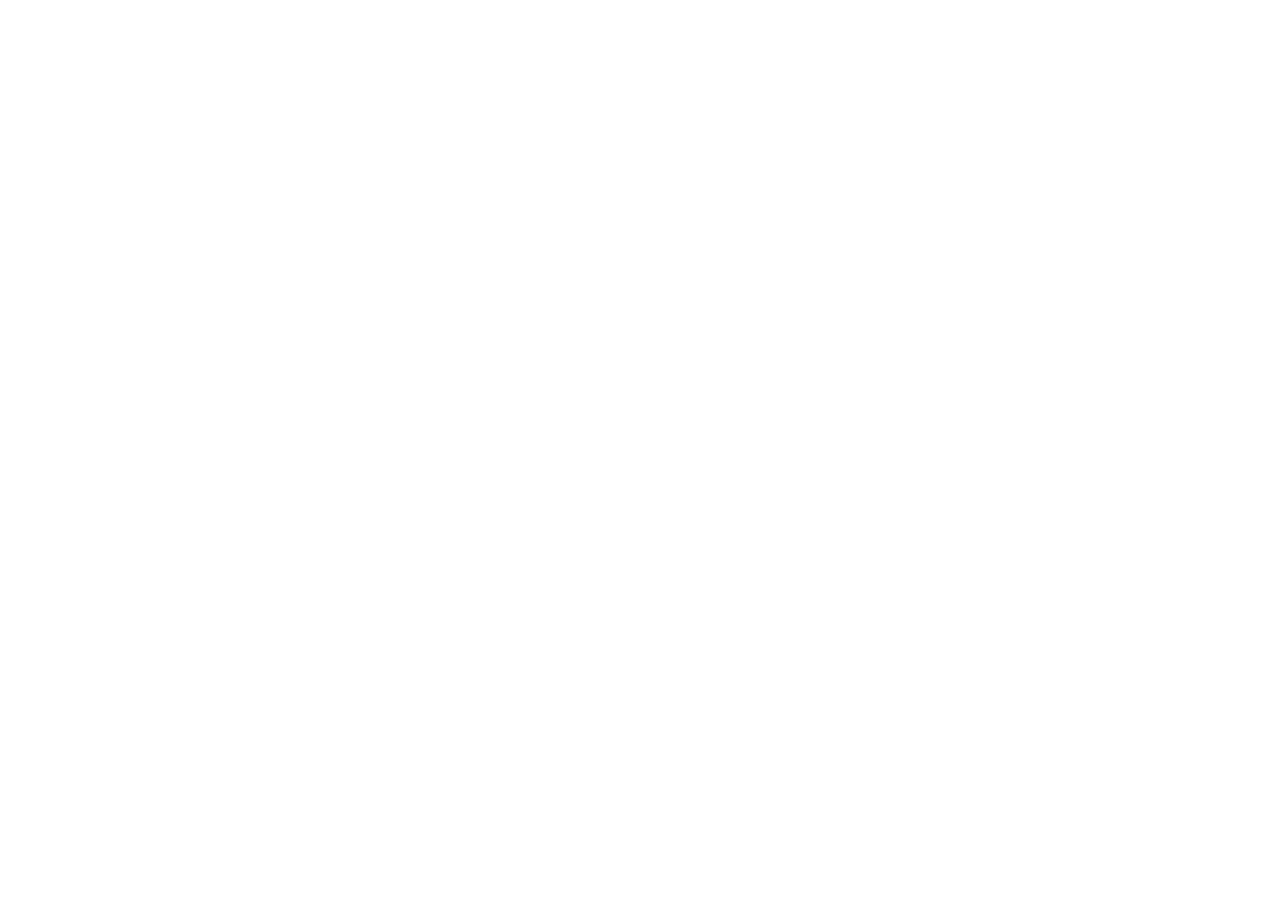
==== config-wizard/index.html @ 9fcaee68 "Rebuild pages at 213c09c72a439b777eef6bf595d40f4dea701dff" ====
<!DOCTYPE html>
<html lang="en">

<head>
  <meta charset="UTF-8">
  <meta name="viewport" content="width=device-width, initial-scale=1.0">
  <title>RepoSense Config Wizard</title>
  <script type="module" crossorigin src="/publish-RepoSense/assets/config-wizard-s1D3yLjt.js"></script>
  <link rel="modulepreload" crossorigin href="/publish-RepoSense/assets/index-Cxrd3fFw.js">
  <link rel="modulepreload" crossorigin href="/publish-RepoSense/assets/vue-vendor-BOPJmFCR.js">
  <link rel="stylesheet" crossorigin href="/publish-RepoSense/assets/index-Cz7VMio9.css">
  <link rel="stylesheet" crossorigin href="/publish-RepoSense/assets/config-wizard-EIEU15W0.css">
</head>

<body>
  <div id="app"></div>
</body>

</html>
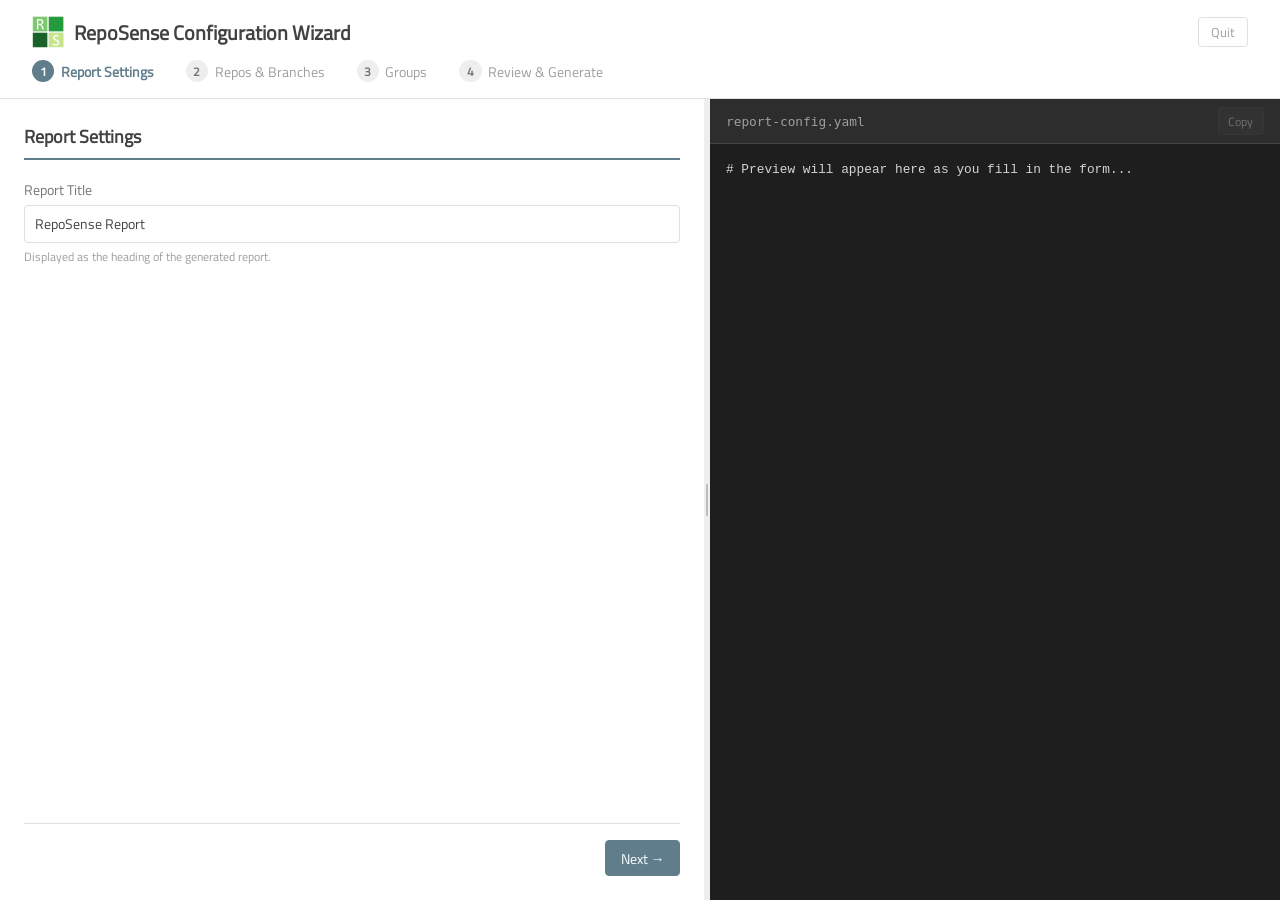
==== commit 43c3cc4e: "Rebuild pages at 213c09c72a439b777eef6bf595d40f4dea701dff" ====
--- a/config-wizard/index.html
+++ b/config-wizard/index.html
@@ -5,11 +5,11 @@
   <meta charset="UTF-8">
   <meta name="viewport" content="width=device-width, initial-scale=1.0">
   <title>RepoSense Config Wizard</title>
-  <script type="module" crossorigin src="/publish-RepoSense/assets/config-wizard-s1D3yLjt.js"></script>
-  <link rel="modulepreload" crossorigin href="/publish-RepoSense/assets/index-Cxrd3fFw.js">
-  <link rel="modulepreload" crossorigin href="/publish-RepoSense/assets/vue-vendor-BOPJmFCR.js">
-  <link rel="stylesheet" crossorigin href="/publish-RepoSense/assets/index-Cz7VMio9.css">
-  <link rel="stylesheet" crossorigin href="/publish-RepoSense/assets/config-wizard-EIEU15W0.css">
+  <script type="module" crossorigin src="../assets/config-wizard-AIT84spI.js"></script>
+  <link rel="modulepreload" crossorigin href="../assets/index-CtfMrEA4.js">
+  <link rel="modulepreload" crossorigin href="../assets/vue-vendor-BOPJmFCR.js">
+  <link rel="stylesheet" crossorigin href="../assets/index-DtIEGKye.css">
+  <link rel="stylesheet" crossorigin href="../assets/config-wizard-EIEU15W0.css">
 </head>
 
 <body>
--- a/assets/index-DtIEGKye.css
+++ b/assets/index-DtIEGKye.css
@@ -0,0 +1 @@
+@font-face{font-family:Titillium Web;font-style:normal;font-display:swap;font-weight:400;src:url(./titillium-web-latin-ext-400-normal-Bot9mzhf.woff2) format("woff2"),url(./titillium-web-latin-ext-400-normal-dam1wzvV.woff) format("woff");unicode-range:U+0100-02BA,U+02BD-02C5,U+02C7-02CC,U+02CE-02D7,U+02DD-02FF,U+0304,U+0308,U+0329,U+1D00-1DBF,U+1E00-1E9F,U+1EF2-1EFF,U+2020,U+20A0-20AB,U+20AD-20C0,U+2113,U+2C60-2C7F,U+A720-A7FF}@font-face{font-family:Titillium Web;font-style:normal;font-display:swap;font-weight:400;src:url(./titillium-web-latin-400-normal-BmGsO8Gb.woff2) format("woff2"),url(./titillium-web-latin-400-normal--_2x2_rV.woff) format("woff");unicode-range:U+0000-00FF,U+0131,U+0152-0153,U+02BB-02BC,U+02C6,U+02DA,U+02DC,U+0304,U+0308,U+0329,U+2000-206F,U+20AC,U+2122,U+2191,U+2193,U+2212,U+2215,U+FEFF,U+FFFD}
--- a/assets/config-wizard-EIEU15W0.css
+++ b/assets/config-wizard-EIEU15W0.css
@@ -0,0 +1 @@
+*{box-sizing:border-box;margin:0;padding:0}body{color:#424242;font-family:Titillium Web,sans-serif;height:100vh;overflow:hidden}#wizard-app{display:flex;flex-direction:column;height:100vh}.form-group{margin-bottom:1rem}.form-label{color:#757575;display:block;font-size:.85rem;font-weight:500;margin-bottom:.3rem}.required{color:#f44336}.form-input{background:#fff;border:1px solid #E0E0E0;border-radius:4px;color:#424242;font-family:Titillium Web,sans-serif;font-size:.875rem;padding:.45rem .65rem;transition:border-color .15s;width:100%}.form-input:focus{border-color:#607d8b;outline:none}.form-input.is-invalid{border-color:#f44336}.form-input.is-valid{border-color:#607d8b}.field-hint{color:#9e9e9e;font-size:.75rem;margin-top:.25rem}.field-error{color:#f44336;font-size:.75rem;margin-top:.25rem}.field-valid{color:#2e7d32;font-size:.75rem;margin-top:.25rem}.card{background:#fff;border:1px solid #E0E0E0;border-radius:6px;margin-bottom:1rem}.card-header{align-items:center;background:#f5f5f5;border-bottom:1px solid #E0E0E0;border-radius:6px 6px 0 0;display:flex;justify-content:space-between;padding:.6rem 1rem}.card-title{color:#424242;font-size:.875rem;font-weight:600}.card-body{padding:1rem}.btn{border:1px solid transparent;border-radius:4px;cursor:pointer;font-family:Titillium Web,sans-serif;font-size:.875rem;font-weight:500;padding:.4rem .9rem;transition:background .15s,color .15s}.btn-primary{background:#607d8b;border-color:#607d8b;color:#fff}.btn-primary:hover{background:#455a64;border-color:#455a64}.btn-primary:disabled{cursor:not-allowed;opacity:.5}.btn-secondary{background:#fff;border-color:#607d8b;color:#607d8b}.btn-secondary:hover{background:#eceff1}.btn-danger{background:#fff;border-color:#f44336;color:#f44336;font-size:.75rem;padding:.2rem .5rem}.btn-danger:hover{background:#ffebee}.btn-link{background:none;border:none;color:#607d8b;cursor:pointer;font-size:.8rem;padding:.2rem 0;text-decoration:underline}.btn-link:hover{color:#455a64}.form-row{display:grid;gap:.75rem;grid-template-columns:1fr 1fr}.nested-card{background:#fafafa;border:1px solid #E0E0E0;border-radius:4px;margin-bottom:.75rem}.nested-card-header{align-items:center;background:#eee;border-bottom:1px solid #E0E0E0;border-radius:4px 4px 0 0;display:flex;justify-content:space-between;padding:.4rem .75rem}.nested-card-title{color:#757575;font-size:.8rem;font-weight:600}.nested-card-body{padding:.75rem}.empty-hint{color:#9e9e9e;font-size:.8rem;font-style:italic;margin-bottom:.5rem}.nav-buttons{align-items:center;border-top:1px solid #E0E0E0;display:flex;justify-content:space-between;margin-top:1.5rem;padding-top:1rem}.nav-right{display:flex;gap:.5rem}.wizard-header{background:#fff;border-bottom:1px solid #E0E0E0;flex-shrink:0;padding:1rem 2rem}.header-top{align-items:center;display:flex;justify-content:space-between;margin-bottom:.75rem}.header-brand{align-items:center;display:flex;gap:.6rem}.header-logo{height:2rem;width:auto}.wizard-header h1{color:#424242;font-size:1.25rem;font-weight:600}.quit-btn{background:#fff;border:1px solid #E0E0E0;border-radius:4px;color:#9e9e9e;cursor:pointer;font-family:Titillium Web,sans-serif;font-size:.8rem;padding:.25rem .75rem}.quit-btn:hover{background:#ffebee;border-color:#f44336;color:#f44336}.stepper{display:flex;gap:2rem}.step-label{align-items:center;color:#9e9e9e;display:flex;font-size:.875rem;gap:.4rem;white-space:nowrap}.step-label.active{color:#607d8b;font-weight:600}.step-label.done{color:#607d8b;cursor:pointer;text-decoration:underline}.step-number{align-items:center;background:#eee;border-radius:50%;color:#757575;display:inline-flex;font-size:.75rem;font-weight:700;height:1.4rem;justify-content:center;width:1.4rem}.step-label.active .step-number,.step-label.done .step-number{background:#607d8b;color:#fff}.pane-container{display:flex;flex:1;overflow:hidden}.left-pane{min-width:0;overflow-y:auto;padding:1.5rem}.divider{align-items:center;background:#eee;cursor:col-resize;display:flex;flex-shrink:0;justify-content:center;transition:background .15s;width:6px}.divider:hover,.divider.dragging{background:#607d8b}.divider-handle{background:#bdbdbd;border-radius:1px;height:2rem;width:2px}.divider:hover .divider-handle,.divider.dragging .divider-handle{background:#fff}.right-pane{background:#1e1e1e;display:flex;flex:1;flex-direction:column;min-width:0}.preview-header{align-items:center;background:#2d2d2d;border-bottom:1px solid #444444;display:flex;justify-content:space-between;padding:.5rem 1rem}.preview-filename{color:#9e9e9e;font-family:monospace;font-size:.8rem}.preview-loading{color:#757575;font-size:.75rem;font-style:italic}.copy-btn{background:#3a3a3a;border:1px solid #444444;border-radius:3px;color:#d4d4d4;cursor:pointer;font-family:Titillium Web,sans-serif;font-size:.75rem;padding:.2rem .6rem}.copy-btn:hover:not(:disabled){background:#607d8b;border-color:#607d8b;color:#fff}.copy-btn:disabled{cursor:not-allowed;opacity:.4}.yaml-content{color:#d4d4d4;flex:1;font-family:Fira Code,Courier New,monospace;font-size:.8rem;line-height:1.6;overflow-y:auto;padding:1rem;white-space:pre}.wizard-step[data-v-cf2a16ec]{display:flex;flex-direction:column;min-height:100%}.step-heading[data-v-cf2a16ec]{border-bottom:2px solid #607D8B;color:#424242;font-size:1.1rem;font-weight:600;margin-bottom:1.25rem;padding-bottom:.5rem}.step-content[data-v-cf2a16ec]{flex:1}.tag-chip-input[data-v-1d0755d9]{align-items:center;background:#fff;border:1px solid #E0E0E0;border-radius:4px;cursor:text;display:flex;flex-wrap:wrap;gap:.3rem;min-height:2.2rem;padding:.3rem .5rem;transition:border-color .15s}.tag-chip-input.focused[data-v-1d0755d9]{border-color:#607d8b;outline:none}.chip[data-v-1d0755d9]{align-items:center;background:#eceff1;border:1px solid #B0BEC5;border-radius:3px;color:#424242;display:inline-flex;font-size:.8rem;gap:.25rem;padding:.15rem .4rem;white-space:nowrap}.chip-remove[data-v-1d0755d9]{background:none;border:none;color:#9e9e9e;cursor:pointer;font-size:.9rem;line-height:1;padding:0}.chip-remove[data-v-1d0755d9]:hover{color:#f44336}.chip-input[data-v-1d0755d9]{background:transparent;border:none;flex:1;font-family:Titillium Web,sans-serif;font-size:.875rem;min-width:6rem;outline:none;padding:0}.author-card[data-v-93578943]{background:#eceff1;border:1px solid #B0BEC5;border-radius:4px;margin-bottom:.5rem}.author-card-header[data-v-93578943]{align-items:center;background:#cfd8dc;border-bottom:1px solid #B0BEC5;border-radius:4px 4px 0 0;display:flex;justify-content:space-between;padding:.4rem .75rem}.author-card-body[data-v-93578943]{padding:.75rem}.section-label[data-v-a274a123]{color:#9e9e9e;font-size:.8rem;font-weight:600;letter-spacing:.05em;margin:1rem 0 .5rem;text-transform:uppercase}.authors-label[data-v-a274a123]{align-items:center;display:flex;justify-content:space-between}.form-input--time[data-v-a274a123]{width:auto}.time-toggle[data-v-a274a123]{margin-top:.35rem}.time-row[data-v-a274a123]{align-items:center;display:flex;gap:.5rem}.section-label[data-v-debb4fcf]{color:#9e9e9e;font-size:.8rem;font-weight:600;letter-spacing:.05em;margin:1rem 0 .5rem;text-transform:uppercase}.add-branch-btn[data-v-debb4fcf]{margin-top:.75rem;width:100%}.add-repo-btn[data-v-debb4fcf]{margin-top:.5rem;width:100%}.step-description[data-v-bf1b966b]{color:#757575;font-size:.85rem;margin-bottom:1.25rem}.add-group-btn[data-v-bf1b966b]{margin-top:.25rem;width:100%}.summary-card[data-v-1007d9c2]{background:#fafafa;border:1px solid #E0E0E0;border-radius:6px;margin-bottom:1.25rem;padding:1rem}.summary-row[data-v-1007d9c2]{border-bottom:1px solid #F5F5F5;display:flex;font-size:.875rem;justify-content:space-between;padding:.3rem 0}.summary-row[data-v-1007d9c2]:last-child{border-bottom:none}.summary-label[data-v-1007d9c2]{color:#757575}.summary-value[data-v-1007d9c2]{color:#424242;font-weight:600}.preview-box[data-v-1007d9c2]{border:1px solid #E0E0E0;border-radius:6px;margin-bottom:1.25rem;overflow:hidden}.preview-box-header[data-v-1007d9c2]{align-items:center;background:#f5f5f5;border-bottom:1px solid #E0E0E0;color:#757575;display:flex;font-size:.8rem;font-weight:600;justify-content:space-between;padding:.4rem .75rem}.preview-hint[data-v-1007d9c2]{color:#9e9e9e;font-style:italic;font-weight:400}.preview-snippet[data-v-1007d9c2]{background:#1e1e1e;color:#d4d4d4;font-family:Fira Code,Courier New,monospace;font-size:.75rem;line-height:1.5;max-height:12rem;overflow:hidden;padding:.75rem}.validation-status[data-v-1007d9c2]{font-size:.875rem;margin-bottom:1rem}.status-validating[data-v-1007d9c2]{color:#9e9e9e}.status-valid[data-v-1007d9c2]{color:#2e7d32;font-weight:500}.status-invalid[data-v-1007d9c2]{background:#fff8e1;border:1px solid #FFE082;border-radius:6px;color:#ff6f00;padding:.75rem}.status-invalid p[data-v-1007d9c2]{margin-bottom:.4rem}.status-box[data-v-1007d9c2]{border-radius:6px;font-size:.875rem;padding:1rem}.status-box.success[data-v-1007d9c2]{background:#e8f5e9;border:1px solid #A5D6A7;color:#2e7d32}.status-box.error[data-v-1007d9c2]{background:#ffebee;border:1px solid #EF9A9A;color:#c62828}.status-path[data-v-1007d9c2]{font-size:.8rem;margin-top:.5rem}.status-path code[data-v-1007d9c2]{background:#0000000f;border-radius:3px;padding:.1rem .3rem}.next-steps[data-v-1007d9c2]{border-top:1px solid #81C784;margin-top:.75rem;padding-top:.75rem}.next-steps-label[data-v-1007d9c2]{font-weight:600;margin-bottom:.4rem}.run-command[data-v-1007d9c2]{background:#0000000f;border-radius:4px;display:block;font-family:Fira Code,Courier New,monospace;font-size:.8rem;padding:.4rem .6rem;word-break:break-all}.success-actions[data-v-1007d9c2]{align-items:center;display:flex;justify-content:space-between;margin-top:.4rem}.copy-cmd-btn[data-v-1007d9c2]{font-size:.8rem}.close-btn[data-v-1007d9c2]{font-size:.8rem;padding:.3rem .75rem}
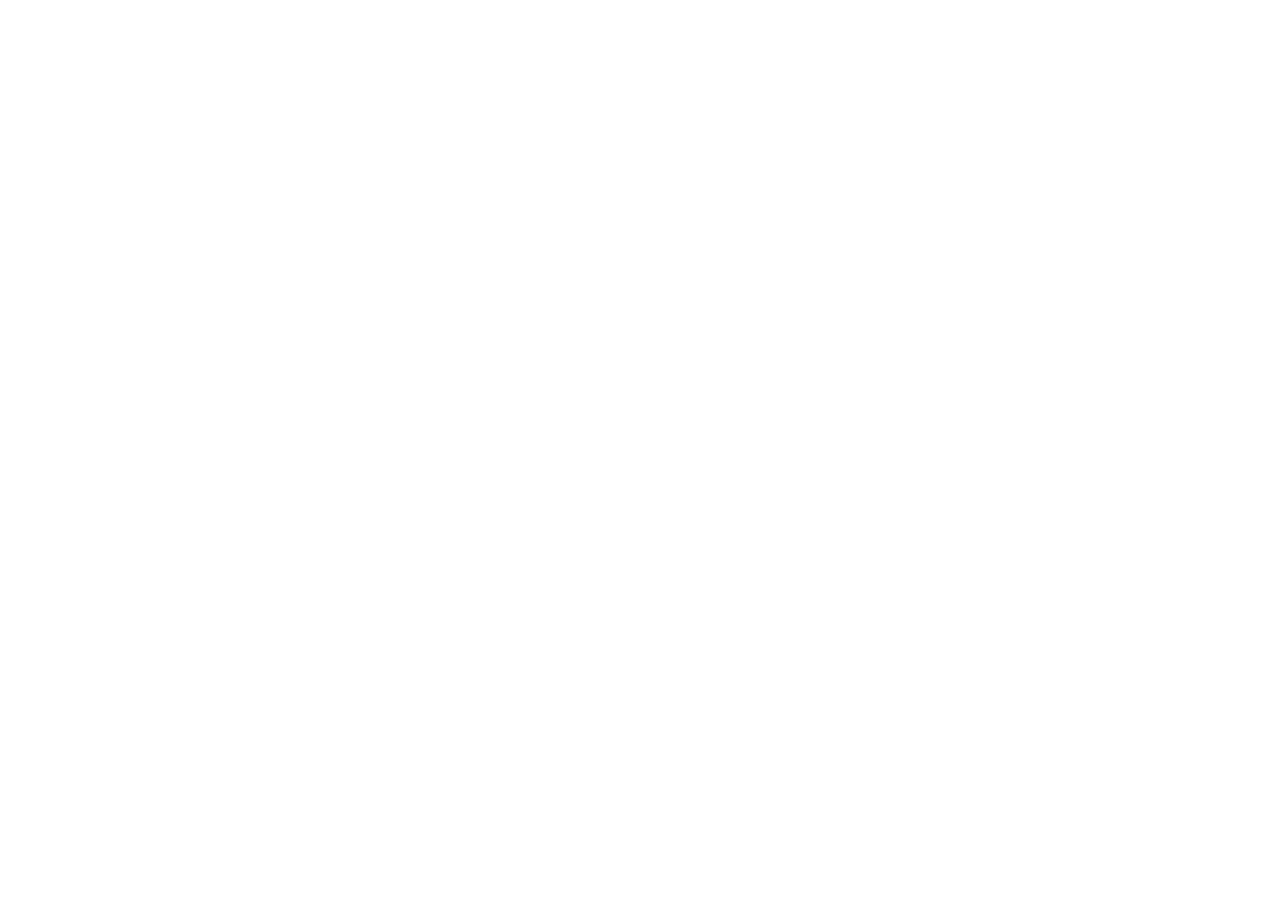
==== commit cab1eda4: "Rebuild pages at 213c09c72a439b777eef6bf595d40f4dea701dff" ====
--- a/config-wizard/index.html
+++ b/config-wizard/index.html
@@ -5,11 +5,11 @@
   <meta charset="UTF-8">
   <meta name="viewport" content="width=device-width, initial-scale=1.0">
   <title>RepoSense Config Wizard</title>
-  <script type="module" crossorigin src="../assets/config-wizard-AIT84spI.js"></script>
-  <link rel="modulepreload" crossorigin href="../assets/index-CtfMrEA4.js">
-  <link rel="modulepreload" crossorigin href="../assets/vue-vendor-BOPJmFCR.js">
-  <link rel="stylesheet" crossorigin href="../assets/index-DtIEGKye.css">
-  <link rel="stylesheet" crossorigin href="../assets/config-wizard-EIEU15W0.css">
+  <script type="module" crossorigin src="/publish-RepoSense/assets/config-wizard-s1D3yLjt.js"></script>
+  <link rel="modulepreload" crossorigin href="/publish-RepoSense/assets/index-Cxrd3fFw.js">
+  <link rel="modulepreload" crossorigin href="/publish-RepoSense/assets/vue-vendor-BOPJmFCR.js">
+  <link rel="stylesheet" crossorigin href="/publish-RepoSense/assets/index-Cz7VMio9.css">
+  <link rel="stylesheet" crossorigin href="/publish-RepoSense/assets/config-wizard-EIEU15W0.css">
 </head>
 
 <body>
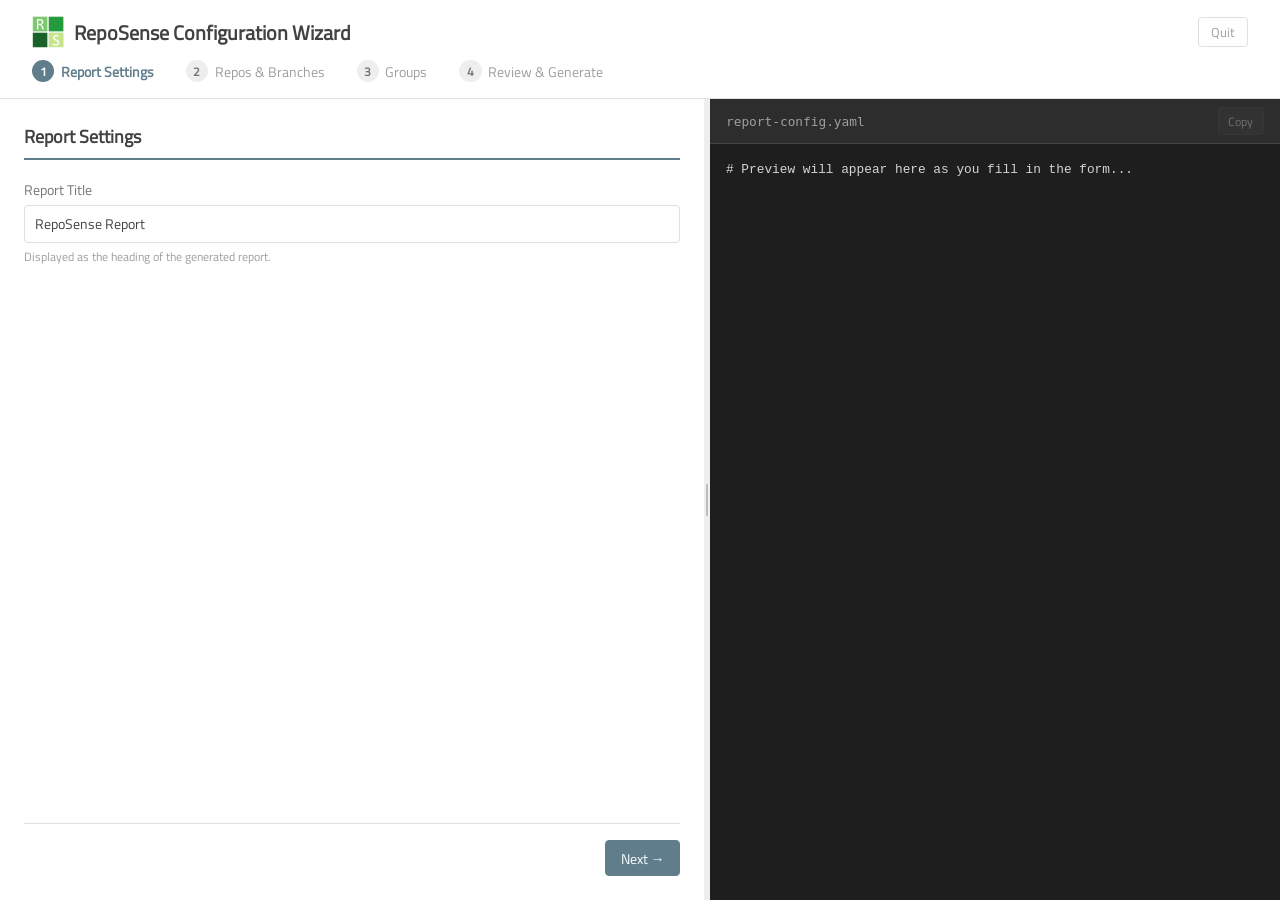
==== commit 2c2f2e9a: "Rebuild pages at 213c09c72a439b777eef6bf595d40f4dea701dff" ====
--- a/config-wizard/index.html
+++ b/config-wizard/index.html
@@ -5,11 +5,11 @@
   <meta charset="UTF-8">
   <meta name="viewport" content="width=device-width, initial-scale=1.0">
   <title>RepoSense Config Wizard</title>
-  <script type="module" crossorigin src="/publish-RepoSense/assets/config-wizard-s1D3yLjt.js"></script>
-  <link rel="modulepreload" crossorigin href="/publish-RepoSense/assets/index-Cxrd3fFw.js">
-  <link rel="modulepreload" crossorigin href="/publish-RepoSense/assets/vue-vendor-BOPJmFCR.js">
-  <link rel="stylesheet" crossorigin href="/publish-RepoSense/assets/index-Cz7VMio9.css">
-  <link rel="stylesheet" crossorigin href="/publish-RepoSense/assets/config-wizard-EIEU15W0.css">
+  <script type="module" crossorigin src="../assets/config-wizard-AIT84spI.js"></script>
+  <link rel="modulepreload" crossorigin href="../assets/index-CtfMrEA4.js">
+  <link rel="modulepreload" crossorigin href="../assets/vue-vendor-BOPJmFCR.js">
+  <link rel="stylesheet" crossorigin href="../assets/index-DtIEGKye.css">
+  <link rel="stylesheet" crossorigin href="../assets/config-wizard-EIEU15W0.css">
 </head>
 
 <body>
--- a/assets/index-DtIEGKye.css
+++ b/assets/index-DtIEGKye.css
@@ -0,0 +1 @@
+@font-face{font-family:Titillium Web;font-style:normal;font-display:swap;font-weight:400;src:url(./titillium-web-latin-ext-400-normal-Bot9mzhf.woff2) format("woff2"),url(./titillium-web-latin-ext-400-normal-dam1wzvV.woff) format("woff");unicode-range:U+0100-02BA,U+02BD-02C5,U+02C7-02CC,U+02CE-02D7,U+02DD-02FF,U+0304,U+0308,U+0329,U+1D00-1DBF,U+1E00-1E9F,U+1EF2-1EFF,U+2020,U+20A0-20AB,U+20AD-20C0,U+2113,U+2C60-2C7F,U+A720-A7FF}@font-face{font-family:Titillium Web;font-style:normal;font-display:swap;font-weight:400;src:url(./titillium-web-latin-400-normal-BmGsO8Gb.woff2) format("woff2"),url(./titillium-web-latin-400-normal--_2x2_rV.woff) format("woff");unicode-range:U+0000-00FF,U+0131,U+0152-0153,U+02BB-02BC,U+02C6,U+02DA,U+02DC,U+0304,U+0308,U+0329,U+2000-206F,U+20AC,U+2122,U+2191,U+2193,U+2212,U+2215,U+FEFF,U+FFFD}
--- a/assets/config-wizard-EIEU15W0.css
+++ b/assets/config-wizard-EIEU15W0.css
@@ -0,0 +1 @@
+*{box-sizing:border-box;margin:0;padding:0}body{color:#424242;font-family:Titillium Web,sans-serif;height:100vh;overflow:hidden}#wizard-app{display:flex;flex-direction:column;height:100vh}.form-group{margin-bottom:1rem}.form-label{color:#757575;display:block;font-size:.85rem;font-weight:500;margin-bottom:.3rem}.required{color:#f44336}.form-input{background:#fff;border:1px solid #E0E0E0;border-radius:4px;color:#424242;font-family:Titillium Web,sans-serif;font-size:.875rem;padding:.45rem .65rem;transition:border-color .15s;width:100%}.form-input:focus{border-color:#607d8b;outline:none}.form-input.is-invalid{border-color:#f44336}.form-input.is-valid{border-color:#607d8b}.field-hint{color:#9e9e9e;font-size:.75rem;margin-top:.25rem}.field-error{color:#f44336;font-size:.75rem;margin-top:.25rem}.field-valid{color:#2e7d32;font-size:.75rem;margin-top:.25rem}.card{background:#fff;border:1px solid #E0E0E0;border-radius:6px;margin-bottom:1rem}.card-header{align-items:center;background:#f5f5f5;border-bottom:1px solid #E0E0E0;border-radius:6px 6px 0 0;display:flex;justify-content:space-between;padding:.6rem 1rem}.card-title{color:#424242;font-size:.875rem;font-weight:600}.card-body{padding:1rem}.btn{border:1px solid transparent;border-radius:4px;cursor:pointer;font-family:Titillium Web,sans-serif;font-size:.875rem;font-weight:500;padding:.4rem .9rem;transition:background .15s,color .15s}.btn-primary{background:#607d8b;border-color:#607d8b;color:#fff}.btn-primary:hover{background:#455a64;border-color:#455a64}.btn-primary:disabled{cursor:not-allowed;opacity:.5}.btn-secondary{background:#fff;border-color:#607d8b;color:#607d8b}.btn-secondary:hover{background:#eceff1}.btn-danger{background:#fff;border-color:#f44336;color:#f44336;font-size:.75rem;padding:.2rem .5rem}.btn-danger:hover{background:#ffebee}.btn-link{background:none;border:none;color:#607d8b;cursor:pointer;font-size:.8rem;padding:.2rem 0;text-decoration:underline}.btn-link:hover{color:#455a64}.form-row{display:grid;gap:.75rem;grid-template-columns:1fr 1fr}.nested-card{background:#fafafa;border:1px solid #E0E0E0;border-radius:4px;margin-bottom:.75rem}.nested-card-header{align-items:center;background:#eee;border-bottom:1px solid #E0E0E0;border-radius:4px 4px 0 0;display:flex;justify-content:space-between;padding:.4rem .75rem}.nested-card-title{color:#757575;font-size:.8rem;font-weight:600}.nested-card-body{padding:.75rem}.empty-hint{color:#9e9e9e;font-size:.8rem;font-style:italic;margin-bottom:.5rem}.nav-buttons{align-items:center;border-top:1px solid #E0E0E0;display:flex;justify-content:space-between;margin-top:1.5rem;padding-top:1rem}.nav-right{display:flex;gap:.5rem}.wizard-header{background:#fff;border-bottom:1px solid #E0E0E0;flex-shrink:0;padding:1rem 2rem}.header-top{align-items:center;display:flex;justify-content:space-between;margin-bottom:.75rem}.header-brand{align-items:center;display:flex;gap:.6rem}.header-logo{height:2rem;width:auto}.wizard-header h1{color:#424242;font-size:1.25rem;font-weight:600}.quit-btn{background:#fff;border:1px solid #E0E0E0;border-radius:4px;color:#9e9e9e;cursor:pointer;font-family:Titillium Web,sans-serif;font-size:.8rem;padding:.25rem .75rem}.quit-btn:hover{background:#ffebee;border-color:#f44336;color:#f44336}.stepper{display:flex;gap:2rem}.step-label{align-items:center;color:#9e9e9e;display:flex;font-size:.875rem;gap:.4rem;white-space:nowrap}.step-label.active{color:#607d8b;font-weight:600}.step-label.done{color:#607d8b;cursor:pointer;text-decoration:underline}.step-number{align-items:center;background:#eee;border-radius:50%;color:#757575;display:inline-flex;font-size:.75rem;font-weight:700;height:1.4rem;justify-content:center;width:1.4rem}.step-label.active .step-number,.step-label.done .step-number{background:#607d8b;color:#fff}.pane-container{display:flex;flex:1;overflow:hidden}.left-pane{min-width:0;overflow-y:auto;padding:1.5rem}.divider{align-items:center;background:#eee;cursor:col-resize;display:flex;flex-shrink:0;justify-content:center;transition:background .15s;width:6px}.divider:hover,.divider.dragging{background:#607d8b}.divider-handle{background:#bdbdbd;border-radius:1px;height:2rem;width:2px}.divider:hover .divider-handle,.divider.dragging .divider-handle{background:#fff}.right-pane{background:#1e1e1e;display:flex;flex:1;flex-direction:column;min-width:0}.preview-header{align-items:center;background:#2d2d2d;border-bottom:1px solid #444444;display:flex;justify-content:space-between;padding:.5rem 1rem}.preview-filename{color:#9e9e9e;font-family:monospace;font-size:.8rem}.preview-loading{color:#757575;font-size:.75rem;font-style:italic}.copy-btn{background:#3a3a3a;border:1px solid #444444;border-radius:3px;color:#d4d4d4;cursor:pointer;font-family:Titillium Web,sans-serif;font-size:.75rem;padding:.2rem .6rem}.copy-btn:hover:not(:disabled){background:#607d8b;border-color:#607d8b;color:#fff}.copy-btn:disabled{cursor:not-allowed;opacity:.4}.yaml-content{color:#d4d4d4;flex:1;font-family:Fira Code,Courier New,monospace;font-size:.8rem;line-height:1.6;overflow-y:auto;padding:1rem;white-space:pre}.wizard-step[data-v-cf2a16ec]{display:flex;flex-direction:column;min-height:100%}.step-heading[data-v-cf2a16ec]{border-bottom:2px solid #607D8B;color:#424242;font-size:1.1rem;font-weight:600;margin-bottom:1.25rem;padding-bottom:.5rem}.step-content[data-v-cf2a16ec]{flex:1}.tag-chip-input[data-v-1d0755d9]{align-items:center;background:#fff;border:1px solid #E0E0E0;border-radius:4px;cursor:text;display:flex;flex-wrap:wrap;gap:.3rem;min-height:2.2rem;padding:.3rem .5rem;transition:border-color .15s}.tag-chip-input.focused[data-v-1d0755d9]{border-color:#607d8b;outline:none}.chip[data-v-1d0755d9]{align-items:center;background:#eceff1;border:1px solid #B0BEC5;border-radius:3px;color:#424242;display:inline-flex;font-size:.8rem;gap:.25rem;padding:.15rem .4rem;white-space:nowrap}.chip-remove[data-v-1d0755d9]{background:none;border:none;color:#9e9e9e;cursor:pointer;font-size:.9rem;line-height:1;padding:0}.chip-remove[data-v-1d0755d9]:hover{color:#f44336}.chip-input[data-v-1d0755d9]{background:transparent;border:none;flex:1;font-family:Titillium Web,sans-serif;font-size:.875rem;min-width:6rem;outline:none;padding:0}.author-card[data-v-93578943]{background:#eceff1;border:1px solid #B0BEC5;border-radius:4px;margin-bottom:.5rem}.author-card-header[data-v-93578943]{align-items:center;background:#cfd8dc;border-bottom:1px solid #B0BEC5;border-radius:4px 4px 0 0;display:flex;justify-content:space-between;padding:.4rem .75rem}.author-card-body[data-v-93578943]{padding:.75rem}.section-label[data-v-a274a123]{color:#9e9e9e;font-size:.8rem;font-weight:600;letter-spacing:.05em;margin:1rem 0 .5rem;text-transform:uppercase}.authors-label[data-v-a274a123]{align-items:center;display:flex;justify-content:space-between}.form-input--time[data-v-a274a123]{width:auto}.time-toggle[data-v-a274a123]{margin-top:.35rem}.time-row[data-v-a274a123]{align-items:center;display:flex;gap:.5rem}.section-label[data-v-debb4fcf]{color:#9e9e9e;font-size:.8rem;font-weight:600;letter-spacing:.05em;margin:1rem 0 .5rem;text-transform:uppercase}.add-branch-btn[data-v-debb4fcf]{margin-top:.75rem;width:100%}.add-repo-btn[data-v-debb4fcf]{margin-top:.5rem;width:100%}.step-description[data-v-bf1b966b]{color:#757575;font-size:.85rem;margin-bottom:1.25rem}.add-group-btn[data-v-bf1b966b]{margin-top:.25rem;width:100%}.summary-card[data-v-1007d9c2]{background:#fafafa;border:1px solid #E0E0E0;border-radius:6px;margin-bottom:1.25rem;padding:1rem}.summary-row[data-v-1007d9c2]{border-bottom:1px solid #F5F5F5;display:flex;font-size:.875rem;justify-content:space-between;padding:.3rem 0}.summary-row[data-v-1007d9c2]:last-child{border-bottom:none}.summary-label[data-v-1007d9c2]{color:#757575}.summary-value[data-v-1007d9c2]{color:#424242;font-weight:600}.preview-box[data-v-1007d9c2]{border:1px solid #E0E0E0;border-radius:6px;margin-bottom:1.25rem;overflow:hidden}.preview-box-header[data-v-1007d9c2]{align-items:center;background:#f5f5f5;border-bottom:1px solid #E0E0E0;color:#757575;display:flex;font-size:.8rem;font-weight:600;justify-content:space-between;padding:.4rem .75rem}.preview-hint[data-v-1007d9c2]{color:#9e9e9e;font-style:italic;font-weight:400}.preview-snippet[data-v-1007d9c2]{background:#1e1e1e;color:#d4d4d4;font-family:Fira Code,Courier New,monospace;font-size:.75rem;line-height:1.5;max-height:12rem;overflow:hidden;padding:.75rem}.validation-status[data-v-1007d9c2]{font-size:.875rem;margin-bottom:1rem}.status-validating[data-v-1007d9c2]{color:#9e9e9e}.status-valid[data-v-1007d9c2]{color:#2e7d32;font-weight:500}.status-invalid[data-v-1007d9c2]{background:#fff8e1;border:1px solid #FFE082;border-radius:6px;color:#ff6f00;padding:.75rem}.status-invalid p[data-v-1007d9c2]{margin-bottom:.4rem}.status-box[data-v-1007d9c2]{border-radius:6px;font-size:.875rem;padding:1rem}.status-box.success[data-v-1007d9c2]{background:#e8f5e9;border:1px solid #A5D6A7;color:#2e7d32}.status-box.error[data-v-1007d9c2]{background:#ffebee;border:1px solid #EF9A9A;color:#c62828}.status-path[data-v-1007d9c2]{font-size:.8rem;margin-top:.5rem}.status-path code[data-v-1007d9c2]{background:#0000000f;border-radius:3px;padding:.1rem .3rem}.next-steps[data-v-1007d9c2]{border-top:1px solid #81C784;margin-top:.75rem;padding-top:.75rem}.next-steps-label[data-v-1007d9c2]{font-weight:600;margin-bottom:.4rem}.run-command[data-v-1007d9c2]{background:#0000000f;border-radius:4px;display:block;font-family:Fira Code,Courier New,monospace;font-size:.8rem;padding:.4rem .6rem;word-break:break-all}.success-actions[data-v-1007d9c2]{align-items:center;display:flex;justify-content:space-between;margin-top:.4rem}.copy-cmd-btn[data-v-1007d9c2]{font-size:.8rem}.close-btn[data-v-1007d9c2]{font-size:.8rem;padding:.3rem .75rem}
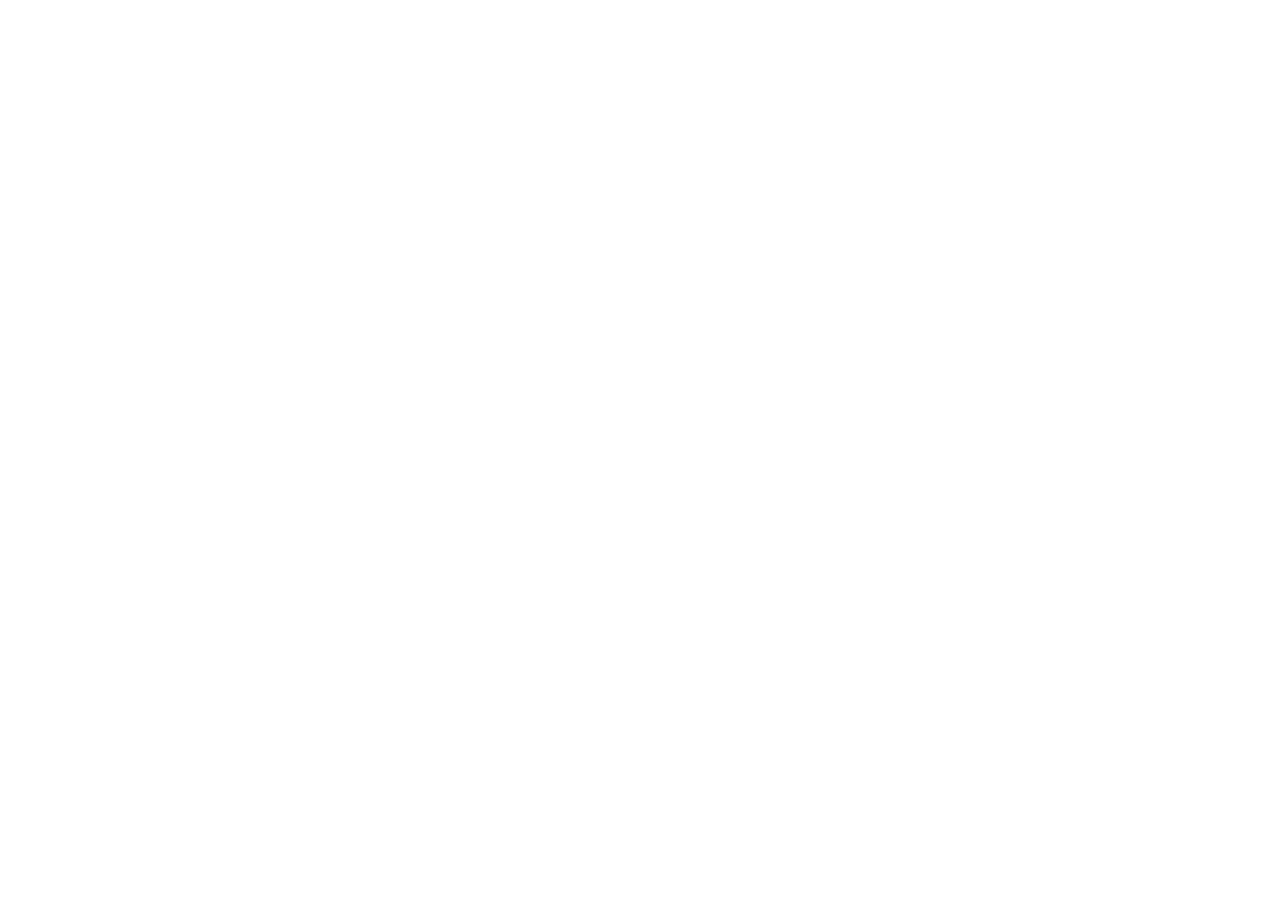
==== commit d9284a16: "Rebuild pages at 213c09c72a439b777eef6bf595d40f4dea701dff" ====
--- a/config-wizard/index.html
+++ b/config-wizard/index.html
@@ -5,11 +5,11 @@
   <meta charset="UTF-8">
   <meta name="viewport" content="width=device-width, initial-scale=1.0">
   <title>RepoSense Config Wizard</title>
-  <script type="module" crossorigin src="../assets/config-wizard-AIT84spI.js"></script>
-  <link rel="modulepreload" crossorigin href="../assets/index-CtfMrEA4.js">
-  <link rel="modulepreload" crossorigin href="../assets/vue-vendor-BOPJmFCR.js">
-  <link rel="stylesheet" crossorigin href="../assets/index-DtIEGKye.css">
-  <link rel="stylesheet" crossorigin href="../assets/config-wizard-EIEU15W0.css">
+  <script type="module" crossorigin src="/publish-RepoSense/assets/config-wizard-s1D3yLjt.js"></script>
+  <link rel="modulepreload" crossorigin href="/publish-RepoSense/assets/index-Cxrd3fFw.js">
+  <link rel="modulepreload" crossorigin href="/publish-RepoSense/assets/vue-vendor-BOPJmFCR.js">
+  <link rel="stylesheet" crossorigin href="/publish-RepoSense/assets/index-Cz7VMio9.css">
+  <link rel="stylesheet" crossorigin href="/publish-RepoSense/assets/config-wizard-EIEU15W0.css">
 </head>
 
 <body>
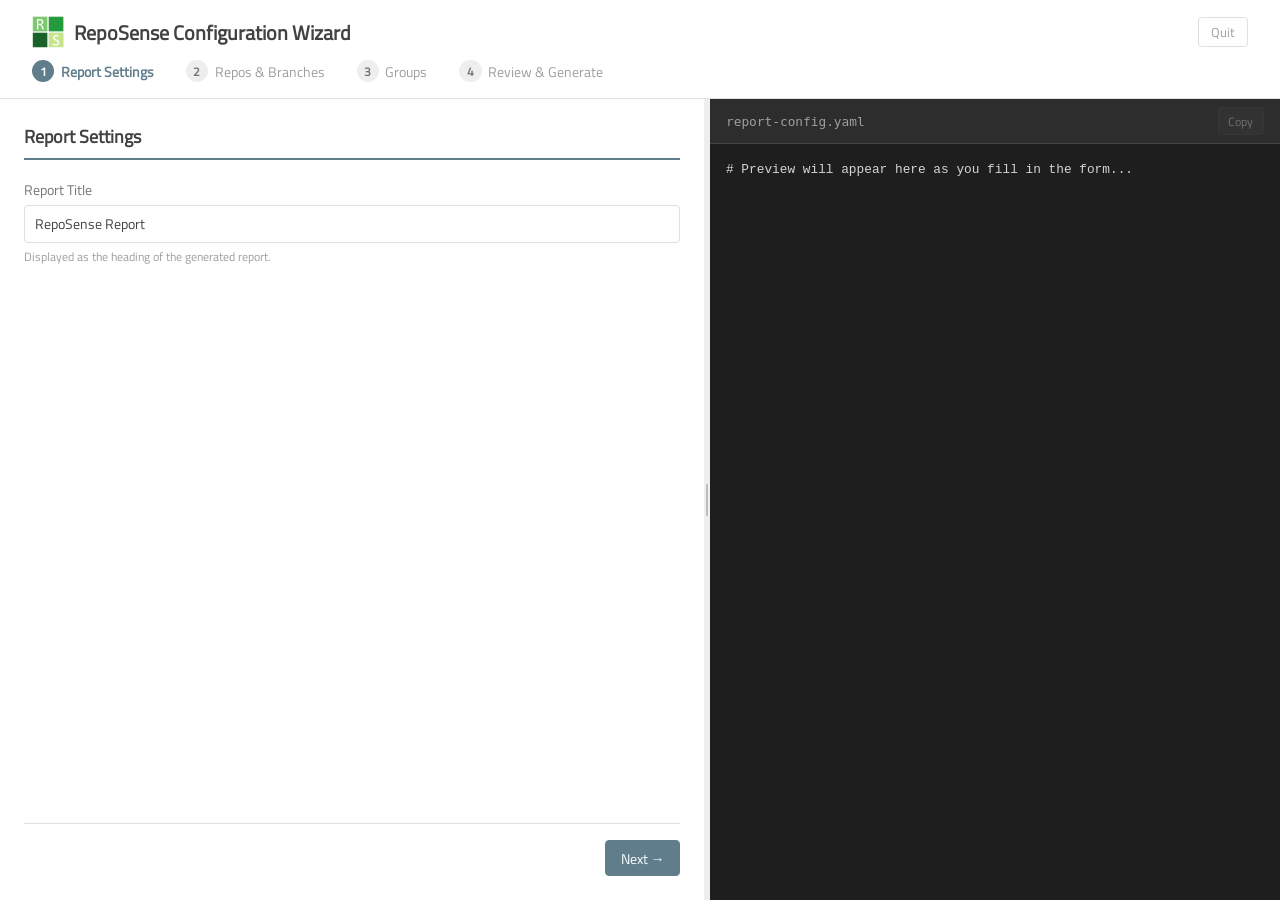
==== commit 61daed1d: "Rebuild pages at 213c09c72a439b777eef6bf595d40f4dea701dff" ====
--- a/config-wizard/index.html
+++ b/config-wizard/index.html
@@ -5,11 +5,11 @@
   <meta charset="UTF-8">
   <meta name="viewport" content="width=device-width, initial-scale=1.0">
   <title>RepoSense Config Wizard</title>
-  <script type="module" crossorigin src="/publish-RepoSense/assets/config-wizard-s1D3yLjt.js"></script>
-  <link rel="modulepreload" crossorigin href="/publish-RepoSense/assets/index-Cxrd3fFw.js">
-  <link rel="modulepreload" crossorigin href="/publish-RepoSense/assets/vue-vendor-BOPJmFCR.js">
-  <link rel="stylesheet" crossorigin href="/publish-RepoSense/assets/index-Cz7VMio9.css">
-  <link rel="stylesheet" crossorigin href="/publish-RepoSense/assets/config-wizard-EIEU15W0.css">
+  <script type="module" crossorigin src="../assets/config-wizard-AIT84spI.js"></script>
+  <link rel="modulepreload" crossorigin href="../assets/index-CtfMrEA4.js">
+  <link rel="modulepreload" crossorigin href="../assets/vue-vendor-BOPJmFCR.js">
+  <link rel="stylesheet" crossorigin href="../assets/index-DtIEGKye.css">
+  <link rel="stylesheet" crossorigin href="../assets/config-wizard-EIEU15W0.css">
 </head>
 
 <body>
--- a/assets/index-DtIEGKye.css
+++ b/assets/index-DtIEGKye.css
@@ -0,0 +1 @@
+@font-face{font-family:Titillium Web;font-style:normal;font-display:swap;font-weight:400;src:url(./titillium-web-latin-ext-400-normal-Bot9mzhf.woff2) format("woff2"),url(./titillium-web-latin-ext-400-normal-dam1wzvV.woff) format("woff");unicode-range:U+0100-02BA,U+02BD-02C5,U+02C7-02CC,U+02CE-02D7,U+02DD-02FF,U+0304,U+0308,U+0329,U+1D00-1DBF,U+1E00-1E9F,U+1EF2-1EFF,U+2020,U+20A0-20AB,U+20AD-20C0,U+2113,U+2C60-2C7F,U+A720-A7FF}@font-face{font-family:Titillium Web;font-style:normal;font-display:swap;font-weight:400;src:url(./titillium-web-latin-400-normal-BmGsO8Gb.woff2) format("woff2"),url(./titillium-web-latin-400-normal--_2x2_rV.woff) format("woff");unicode-range:U+0000-00FF,U+0131,U+0152-0153,U+02BB-02BC,U+02C6,U+02DA,U+02DC,U+0304,U+0308,U+0329,U+2000-206F,U+20AC,U+2122,U+2191,U+2193,U+2212,U+2215,U+FEFF,U+FFFD}
--- a/assets/config-wizard-EIEU15W0.css
+++ b/assets/config-wizard-EIEU15W0.css
@@ -0,0 +1 @@
+*{box-sizing:border-box;margin:0;padding:0}body{color:#424242;font-family:Titillium Web,sans-serif;height:100vh;overflow:hidden}#wizard-app{display:flex;flex-direction:column;height:100vh}.form-group{margin-bottom:1rem}.form-label{color:#757575;display:block;font-size:.85rem;font-weight:500;margin-bottom:.3rem}.required{color:#f44336}.form-input{background:#fff;border:1px solid #E0E0E0;border-radius:4px;color:#424242;font-family:Titillium Web,sans-serif;font-size:.875rem;padding:.45rem .65rem;transition:border-color .15s;width:100%}.form-input:focus{border-color:#607d8b;outline:none}.form-input.is-invalid{border-color:#f44336}.form-input.is-valid{border-color:#607d8b}.field-hint{color:#9e9e9e;font-size:.75rem;margin-top:.25rem}.field-error{color:#f44336;font-size:.75rem;margin-top:.25rem}.field-valid{color:#2e7d32;font-size:.75rem;margin-top:.25rem}.card{background:#fff;border:1px solid #E0E0E0;border-radius:6px;margin-bottom:1rem}.card-header{align-items:center;background:#f5f5f5;border-bottom:1px solid #E0E0E0;border-radius:6px 6px 0 0;display:flex;justify-content:space-between;padding:.6rem 1rem}.card-title{color:#424242;font-size:.875rem;font-weight:600}.card-body{padding:1rem}.btn{border:1px solid transparent;border-radius:4px;cursor:pointer;font-family:Titillium Web,sans-serif;font-size:.875rem;font-weight:500;padding:.4rem .9rem;transition:background .15s,color .15s}.btn-primary{background:#607d8b;border-color:#607d8b;color:#fff}.btn-primary:hover{background:#455a64;border-color:#455a64}.btn-primary:disabled{cursor:not-allowed;opacity:.5}.btn-secondary{background:#fff;border-color:#607d8b;color:#607d8b}.btn-secondary:hover{background:#eceff1}.btn-danger{background:#fff;border-color:#f44336;color:#f44336;font-size:.75rem;padding:.2rem .5rem}.btn-danger:hover{background:#ffebee}.btn-link{background:none;border:none;color:#607d8b;cursor:pointer;font-size:.8rem;padding:.2rem 0;text-decoration:underline}.btn-link:hover{color:#455a64}.form-row{display:grid;gap:.75rem;grid-template-columns:1fr 1fr}.nested-card{background:#fafafa;border:1px solid #E0E0E0;border-radius:4px;margin-bottom:.75rem}.nested-card-header{align-items:center;background:#eee;border-bottom:1px solid #E0E0E0;border-radius:4px 4px 0 0;display:flex;justify-content:space-between;padding:.4rem .75rem}.nested-card-title{color:#757575;font-size:.8rem;font-weight:600}.nested-card-body{padding:.75rem}.empty-hint{color:#9e9e9e;font-size:.8rem;font-style:italic;margin-bottom:.5rem}.nav-buttons{align-items:center;border-top:1px solid #E0E0E0;display:flex;justify-content:space-between;margin-top:1.5rem;padding-top:1rem}.nav-right{display:flex;gap:.5rem}.wizard-header{background:#fff;border-bottom:1px solid #E0E0E0;flex-shrink:0;padding:1rem 2rem}.header-top{align-items:center;display:flex;justify-content:space-between;margin-bottom:.75rem}.header-brand{align-items:center;display:flex;gap:.6rem}.header-logo{height:2rem;width:auto}.wizard-header h1{color:#424242;font-size:1.25rem;font-weight:600}.quit-btn{background:#fff;border:1px solid #E0E0E0;border-radius:4px;color:#9e9e9e;cursor:pointer;font-family:Titillium Web,sans-serif;font-size:.8rem;padding:.25rem .75rem}.quit-btn:hover{background:#ffebee;border-color:#f44336;color:#f44336}.stepper{display:flex;gap:2rem}.step-label{align-items:center;color:#9e9e9e;display:flex;font-size:.875rem;gap:.4rem;white-space:nowrap}.step-label.active{color:#607d8b;font-weight:600}.step-label.done{color:#607d8b;cursor:pointer;text-decoration:underline}.step-number{align-items:center;background:#eee;border-radius:50%;color:#757575;display:inline-flex;font-size:.75rem;font-weight:700;height:1.4rem;justify-content:center;width:1.4rem}.step-label.active .step-number,.step-label.done .step-number{background:#607d8b;color:#fff}.pane-container{display:flex;flex:1;overflow:hidden}.left-pane{min-width:0;overflow-y:auto;padding:1.5rem}.divider{align-items:center;background:#eee;cursor:col-resize;display:flex;flex-shrink:0;justify-content:center;transition:background .15s;width:6px}.divider:hover,.divider.dragging{background:#607d8b}.divider-handle{background:#bdbdbd;border-radius:1px;height:2rem;width:2px}.divider:hover .divider-handle,.divider.dragging .divider-handle{background:#fff}.right-pane{background:#1e1e1e;display:flex;flex:1;flex-direction:column;min-width:0}.preview-header{align-items:center;background:#2d2d2d;border-bottom:1px solid #444444;display:flex;justify-content:space-between;padding:.5rem 1rem}.preview-filename{color:#9e9e9e;font-family:monospace;font-size:.8rem}.preview-loading{color:#757575;font-size:.75rem;font-style:italic}.copy-btn{background:#3a3a3a;border:1px solid #444444;border-radius:3px;color:#d4d4d4;cursor:pointer;font-family:Titillium Web,sans-serif;font-size:.75rem;padding:.2rem .6rem}.copy-btn:hover:not(:disabled){background:#607d8b;border-color:#607d8b;color:#fff}.copy-btn:disabled{cursor:not-allowed;opacity:.4}.yaml-content{color:#d4d4d4;flex:1;font-family:Fira Code,Courier New,monospace;font-size:.8rem;line-height:1.6;overflow-y:auto;padding:1rem;white-space:pre}.wizard-step[data-v-cf2a16ec]{display:flex;flex-direction:column;min-height:100%}.step-heading[data-v-cf2a16ec]{border-bottom:2px solid #607D8B;color:#424242;font-size:1.1rem;font-weight:600;margin-bottom:1.25rem;padding-bottom:.5rem}.step-content[data-v-cf2a16ec]{flex:1}.tag-chip-input[data-v-1d0755d9]{align-items:center;background:#fff;border:1px solid #E0E0E0;border-radius:4px;cursor:text;display:flex;flex-wrap:wrap;gap:.3rem;min-height:2.2rem;padding:.3rem .5rem;transition:border-color .15s}.tag-chip-input.focused[data-v-1d0755d9]{border-color:#607d8b;outline:none}.chip[data-v-1d0755d9]{align-items:center;background:#eceff1;border:1px solid #B0BEC5;border-radius:3px;color:#424242;display:inline-flex;font-size:.8rem;gap:.25rem;padding:.15rem .4rem;white-space:nowrap}.chip-remove[data-v-1d0755d9]{background:none;border:none;color:#9e9e9e;cursor:pointer;font-size:.9rem;line-height:1;padding:0}.chip-remove[data-v-1d0755d9]:hover{color:#f44336}.chip-input[data-v-1d0755d9]{background:transparent;border:none;flex:1;font-family:Titillium Web,sans-serif;font-size:.875rem;min-width:6rem;outline:none;padding:0}.author-card[data-v-93578943]{background:#eceff1;border:1px solid #B0BEC5;border-radius:4px;margin-bottom:.5rem}.author-card-header[data-v-93578943]{align-items:center;background:#cfd8dc;border-bottom:1px solid #B0BEC5;border-radius:4px 4px 0 0;display:flex;justify-content:space-between;padding:.4rem .75rem}.author-card-body[data-v-93578943]{padding:.75rem}.section-label[data-v-a274a123]{color:#9e9e9e;font-size:.8rem;font-weight:600;letter-spacing:.05em;margin:1rem 0 .5rem;text-transform:uppercase}.authors-label[data-v-a274a123]{align-items:center;display:flex;justify-content:space-between}.form-input--time[data-v-a274a123]{width:auto}.time-toggle[data-v-a274a123]{margin-top:.35rem}.time-row[data-v-a274a123]{align-items:center;display:flex;gap:.5rem}.section-label[data-v-debb4fcf]{color:#9e9e9e;font-size:.8rem;font-weight:600;letter-spacing:.05em;margin:1rem 0 .5rem;text-transform:uppercase}.add-branch-btn[data-v-debb4fcf]{margin-top:.75rem;width:100%}.add-repo-btn[data-v-debb4fcf]{margin-top:.5rem;width:100%}.step-description[data-v-bf1b966b]{color:#757575;font-size:.85rem;margin-bottom:1.25rem}.add-group-btn[data-v-bf1b966b]{margin-top:.25rem;width:100%}.summary-card[data-v-1007d9c2]{background:#fafafa;border:1px solid #E0E0E0;border-radius:6px;margin-bottom:1.25rem;padding:1rem}.summary-row[data-v-1007d9c2]{border-bottom:1px solid #F5F5F5;display:flex;font-size:.875rem;justify-content:space-between;padding:.3rem 0}.summary-row[data-v-1007d9c2]:last-child{border-bottom:none}.summary-label[data-v-1007d9c2]{color:#757575}.summary-value[data-v-1007d9c2]{color:#424242;font-weight:600}.preview-box[data-v-1007d9c2]{border:1px solid #E0E0E0;border-radius:6px;margin-bottom:1.25rem;overflow:hidden}.preview-box-header[data-v-1007d9c2]{align-items:center;background:#f5f5f5;border-bottom:1px solid #E0E0E0;color:#757575;display:flex;font-size:.8rem;font-weight:600;justify-content:space-between;padding:.4rem .75rem}.preview-hint[data-v-1007d9c2]{color:#9e9e9e;font-style:italic;font-weight:400}.preview-snippet[data-v-1007d9c2]{background:#1e1e1e;color:#d4d4d4;font-family:Fira Code,Courier New,monospace;font-size:.75rem;line-height:1.5;max-height:12rem;overflow:hidden;padding:.75rem}.validation-status[data-v-1007d9c2]{font-size:.875rem;margin-bottom:1rem}.status-validating[data-v-1007d9c2]{color:#9e9e9e}.status-valid[data-v-1007d9c2]{color:#2e7d32;font-weight:500}.status-invalid[data-v-1007d9c2]{background:#fff8e1;border:1px solid #FFE082;border-radius:6px;color:#ff6f00;padding:.75rem}.status-invalid p[data-v-1007d9c2]{margin-bottom:.4rem}.status-box[data-v-1007d9c2]{border-radius:6px;font-size:.875rem;padding:1rem}.status-box.success[data-v-1007d9c2]{background:#e8f5e9;border:1px solid #A5D6A7;color:#2e7d32}.status-box.error[data-v-1007d9c2]{background:#ffebee;border:1px solid #EF9A9A;color:#c62828}.status-path[data-v-1007d9c2]{font-size:.8rem;margin-top:.5rem}.status-path code[data-v-1007d9c2]{background:#0000000f;border-radius:3px;padding:.1rem .3rem}.next-steps[data-v-1007d9c2]{border-top:1px solid #81C784;margin-top:.75rem;padding-top:.75rem}.next-steps-label[data-v-1007d9c2]{font-weight:600;margin-bottom:.4rem}.run-command[data-v-1007d9c2]{background:#0000000f;border-radius:4px;display:block;font-family:Fira Code,Courier New,monospace;font-size:.8rem;padding:.4rem .6rem;word-break:break-all}.success-actions[data-v-1007d9c2]{align-items:center;display:flex;justify-content:space-between;margin-top:.4rem}.copy-cmd-btn[data-v-1007d9c2]{font-size:.8rem}.close-btn[data-v-1007d9c2]{font-size:.8rem;padding:.3rem .75rem}
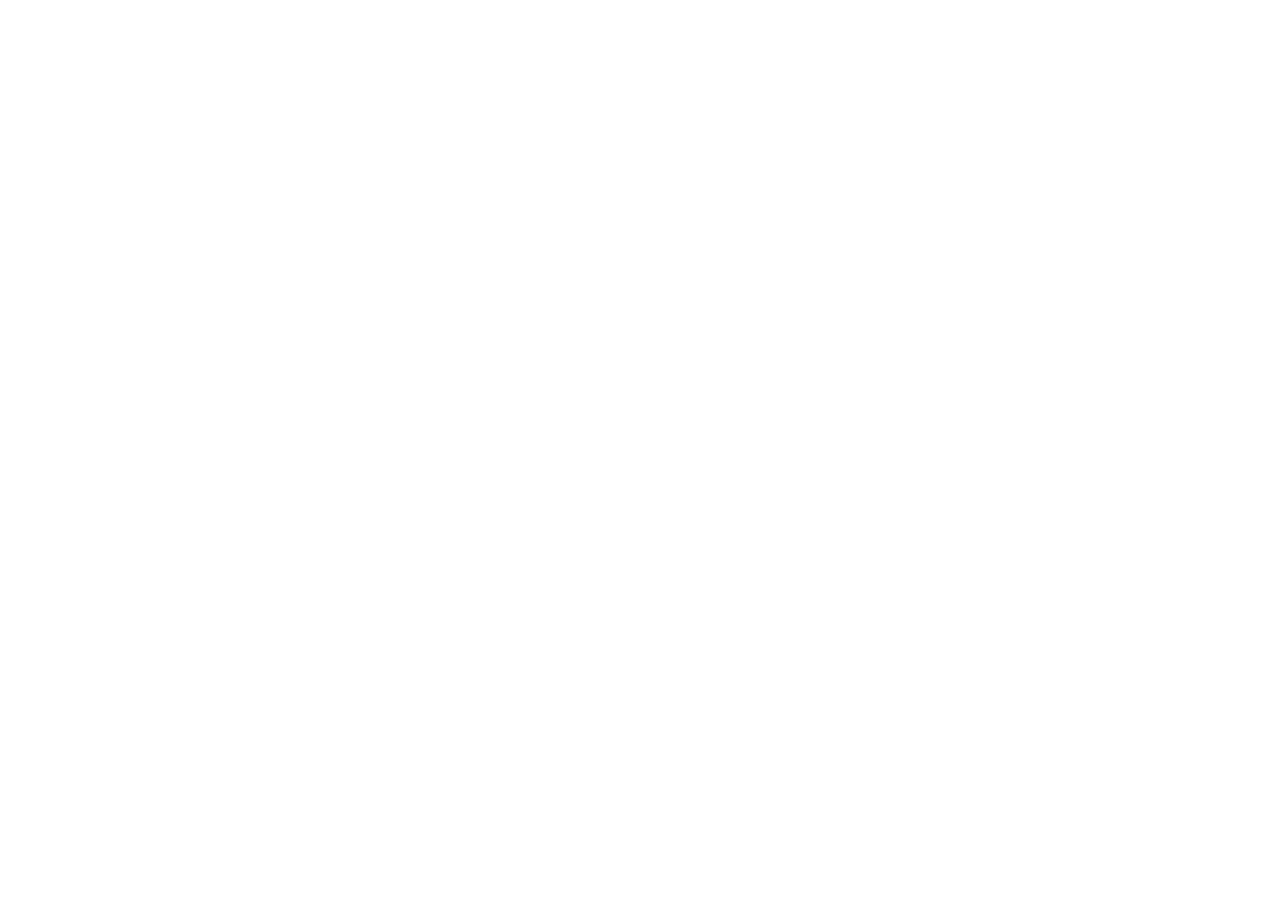
==== commit 9bb12aeb: "Rebuild pages at 213c09c72a439b777eef6bf595d40f4dea701dff" ====
--- a/config-wizard/index.html
+++ b/config-wizard/index.html
@@ -5,11 +5,11 @@
   <meta charset="UTF-8">
   <meta name="viewport" content="width=device-width, initial-scale=1.0">
   <title>RepoSense Config Wizard</title>
-  <script type="module" crossorigin src="../assets/config-wizard-AIT84spI.js"></script>
-  <link rel="modulepreload" crossorigin href="../assets/index-CtfMrEA4.js">
-  <link rel="modulepreload" crossorigin href="../assets/vue-vendor-BOPJmFCR.js">
-  <link rel="stylesheet" crossorigin href="../assets/index-DtIEGKye.css">
-  <link rel="stylesheet" crossorigin href="../assets/config-wizard-EIEU15W0.css">
+  <script type="module" crossorigin src="/publish-RepoSense/assets/config-wizard-s1D3yLjt.js"></script>
+  <link rel="modulepreload" crossorigin href="/publish-RepoSense/assets/index-Cxrd3fFw.js">
+  <link rel="modulepreload" crossorigin href="/publish-RepoSense/assets/vue-vendor-BOPJmFCR.js">
+  <link rel="stylesheet" crossorigin href="/publish-RepoSense/assets/index-Cz7VMio9.css">
+  <link rel="stylesheet" crossorigin href="/publish-RepoSense/assets/config-wizard-EIEU15W0.css">
 </head>
 
 <body>
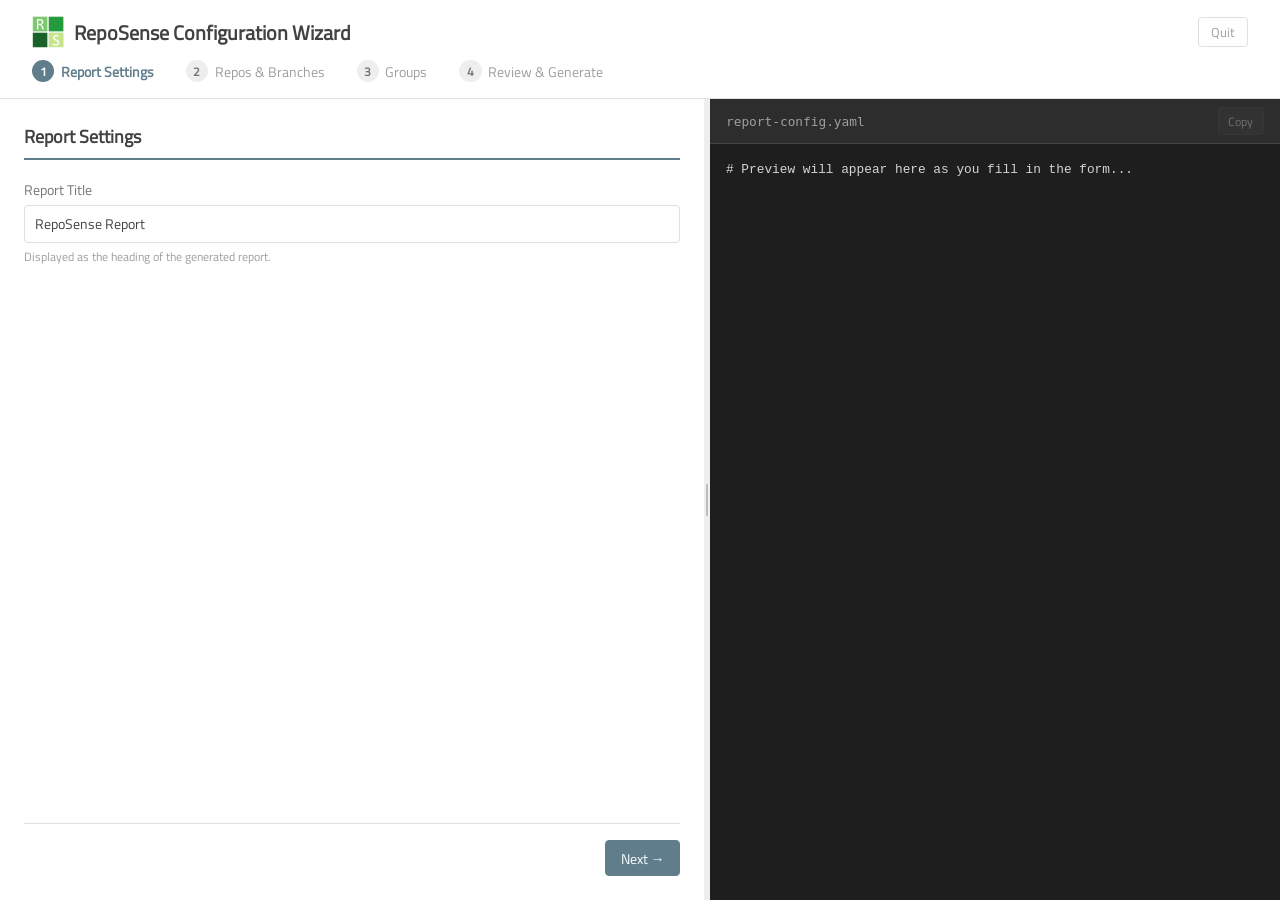
==== commit c6c712a1: "Rebuild pages at 213c09c72a439b777eef6bf595d40f4dea701dff" ====
--- a/config-wizard/index.html
+++ b/config-wizard/index.html
@@ -5,11 +5,11 @@
   <meta charset="UTF-8">
   <meta name="viewport" content="width=device-width, initial-scale=1.0">
   <title>RepoSense Config Wizard</title>
-  <script type="module" crossorigin src="/publish-RepoSense/assets/config-wizard-s1D3yLjt.js"></script>
-  <link rel="modulepreload" crossorigin href="/publish-RepoSense/assets/index-Cxrd3fFw.js">
-  <link rel="modulepreload" crossorigin href="/publish-RepoSense/assets/vue-vendor-BOPJmFCR.js">
-  <link rel="stylesheet" crossorigin href="/publish-RepoSense/assets/index-Cz7VMio9.css">
-  <link rel="stylesheet" crossorigin href="/publish-RepoSense/assets/config-wizard-EIEU15W0.css">
+  <script type="module" crossorigin src="../assets/config-wizard-AIT84spI.js"></script>
+  <link rel="modulepreload" crossorigin href="../assets/index-CtfMrEA4.js">
+  <link rel="modulepreload" crossorigin href="../assets/vue-vendor-BOPJmFCR.js">
+  <link rel="stylesheet" crossorigin href="../assets/index-DtIEGKye.css">
+  <link rel="stylesheet" crossorigin href="../assets/config-wizard-EIEU15W0.css">
 </head>
 
 <body>
--- a/assets/index-DtIEGKye.css
+++ b/assets/index-DtIEGKye.css
@@ -0,0 +1 @@
+@font-face{font-family:Titillium Web;font-style:normal;font-display:swap;font-weight:400;src:url(./titillium-web-latin-ext-400-normal-Bot9mzhf.woff2) format("woff2"),url(./titillium-web-latin-ext-400-normal-dam1wzvV.woff) format("woff");unicode-range:U+0100-02BA,U+02BD-02C5,U+02C7-02CC,U+02CE-02D7,U+02DD-02FF,U+0304,U+0308,U+0329,U+1D00-1DBF,U+1E00-1E9F,U+1EF2-1EFF,U+2020,U+20A0-20AB,U+20AD-20C0,U+2113,U+2C60-2C7F,U+A720-A7FF}@font-face{font-family:Titillium Web;font-style:normal;font-display:swap;font-weight:400;src:url(./titillium-web-latin-400-normal-BmGsO8Gb.woff2) format("woff2"),url(./titillium-web-latin-400-normal--_2x2_rV.woff) format("woff");unicode-range:U+0000-00FF,U+0131,U+0152-0153,U+02BB-02BC,U+02C6,U+02DA,U+02DC,U+0304,U+0308,U+0329,U+2000-206F,U+20AC,U+2122,U+2191,U+2193,U+2212,U+2215,U+FEFF,U+FFFD}
--- a/assets/config-wizard-EIEU15W0.css
+++ b/assets/config-wizard-EIEU15W0.css
@@ -0,0 +1 @@
+*{box-sizing:border-box;margin:0;padding:0}body{color:#424242;font-family:Titillium Web,sans-serif;height:100vh;overflow:hidden}#wizard-app{display:flex;flex-direction:column;height:100vh}.form-group{margin-bottom:1rem}.form-label{color:#757575;display:block;font-size:.85rem;font-weight:500;margin-bottom:.3rem}.required{color:#f44336}.form-input{background:#fff;border:1px solid #E0E0E0;border-radius:4px;color:#424242;font-family:Titillium Web,sans-serif;font-size:.875rem;padding:.45rem .65rem;transition:border-color .15s;width:100%}.form-input:focus{border-color:#607d8b;outline:none}.form-input.is-invalid{border-color:#f44336}.form-input.is-valid{border-color:#607d8b}.field-hint{color:#9e9e9e;font-size:.75rem;margin-top:.25rem}.field-error{color:#f44336;font-size:.75rem;margin-top:.25rem}.field-valid{color:#2e7d32;font-size:.75rem;margin-top:.25rem}.card{background:#fff;border:1px solid #E0E0E0;border-radius:6px;margin-bottom:1rem}.card-header{align-items:center;background:#f5f5f5;border-bottom:1px solid #E0E0E0;border-radius:6px 6px 0 0;display:flex;justify-content:space-between;padding:.6rem 1rem}.card-title{color:#424242;font-size:.875rem;font-weight:600}.card-body{padding:1rem}.btn{border:1px solid transparent;border-radius:4px;cursor:pointer;font-family:Titillium Web,sans-serif;font-size:.875rem;font-weight:500;padding:.4rem .9rem;transition:background .15s,color .15s}.btn-primary{background:#607d8b;border-color:#607d8b;color:#fff}.btn-primary:hover{background:#455a64;border-color:#455a64}.btn-primary:disabled{cursor:not-allowed;opacity:.5}.btn-secondary{background:#fff;border-color:#607d8b;color:#607d8b}.btn-secondary:hover{background:#eceff1}.btn-danger{background:#fff;border-color:#f44336;color:#f44336;font-size:.75rem;padding:.2rem .5rem}.btn-danger:hover{background:#ffebee}.btn-link{background:none;border:none;color:#607d8b;cursor:pointer;font-size:.8rem;padding:.2rem 0;text-decoration:underline}.btn-link:hover{color:#455a64}.form-row{display:grid;gap:.75rem;grid-template-columns:1fr 1fr}.nested-card{background:#fafafa;border:1px solid #E0E0E0;border-radius:4px;margin-bottom:.75rem}.nested-card-header{align-items:center;background:#eee;border-bottom:1px solid #E0E0E0;border-radius:4px 4px 0 0;display:flex;justify-content:space-between;padding:.4rem .75rem}.nested-card-title{color:#757575;font-size:.8rem;font-weight:600}.nested-card-body{padding:.75rem}.empty-hint{color:#9e9e9e;font-size:.8rem;font-style:italic;margin-bottom:.5rem}.nav-buttons{align-items:center;border-top:1px solid #E0E0E0;display:flex;justify-content:space-between;margin-top:1.5rem;padding-top:1rem}.nav-right{display:flex;gap:.5rem}.wizard-header{background:#fff;border-bottom:1px solid #E0E0E0;flex-shrink:0;padding:1rem 2rem}.header-top{align-items:center;display:flex;justify-content:space-between;margin-bottom:.75rem}.header-brand{align-items:center;display:flex;gap:.6rem}.header-logo{height:2rem;width:auto}.wizard-header h1{color:#424242;font-size:1.25rem;font-weight:600}.quit-btn{background:#fff;border:1px solid #E0E0E0;border-radius:4px;color:#9e9e9e;cursor:pointer;font-family:Titillium Web,sans-serif;font-size:.8rem;padding:.25rem .75rem}.quit-btn:hover{background:#ffebee;border-color:#f44336;color:#f44336}.stepper{display:flex;gap:2rem}.step-label{align-items:center;color:#9e9e9e;display:flex;font-size:.875rem;gap:.4rem;white-space:nowrap}.step-label.active{color:#607d8b;font-weight:600}.step-label.done{color:#607d8b;cursor:pointer;text-decoration:underline}.step-number{align-items:center;background:#eee;border-radius:50%;color:#757575;display:inline-flex;font-size:.75rem;font-weight:700;height:1.4rem;justify-content:center;width:1.4rem}.step-label.active .step-number,.step-label.done .step-number{background:#607d8b;color:#fff}.pane-container{display:flex;flex:1;overflow:hidden}.left-pane{min-width:0;overflow-y:auto;padding:1.5rem}.divider{align-items:center;background:#eee;cursor:col-resize;display:flex;flex-shrink:0;justify-content:center;transition:background .15s;width:6px}.divider:hover,.divider.dragging{background:#607d8b}.divider-handle{background:#bdbdbd;border-radius:1px;height:2rem;width:2px}.divider:hover .divider-handle,.divider.dragging .divider-handle{background:#fff}.right-pane{background:#1e1e1e;display:flex;flex:1;flex-direction:column;min-width:0}.preview-header{align-items:center;background:#2d2d2d;border-bottom:1px solid #444444;display:flex;justify-content:space-between;padding:.5rem 1rem}.preview-filename{color:#9e9e9e;font-family:monospace;font-size:.8rem}.preview-loading{color:#757575;font-size:.75rem;font-style:italic}.copy-btn{background:#3a3a3a;border:1px solid #444444;border-radius:3px;color:#d4d4d4;cursor:pointer;font-family:Titillium Web,sans-serif;font-size:.75rem;padding:.2rem .6rem}.copy-btn:hover:not(:disabled){background:#607d8b;border-color:#607d8b;color:#fff}.copy-btn:disabled{cursor:not-allowed;opacity:.4}.yaml-content{color:#d4d4d4;flex:1;font-family:Fira Code,Courier New,monospace;font-size:.8rem;line-height:1.6;overflow-y:auto;padding:1rem;white-space:pre}.wizard-step[data-v-cf2a16ec]{display:flex;flex-direction:column;min-height:100%}.step-heading[data-v-cf2a16ec]{border-bottom:2px solid #607D8B;color:#424242;font-size:1.1rem;font-weight:600;margin-bottom:1.25rem;padding-bottom:.5rem}.step-content[data-v-cf2a16ec]{flex:1}.tag-chip-input[data-v-1d0755d9]{align-items:center;background:#fff;border:1px solid #E0E0E0;border-radius:4px;cursor:text;display:flex;flex-wrap:wrap;gap:.3rem;min-height:2.2rem;padding:.3rem .5rem;transition:border-color .15s}.tag-chip-input.focused[data-v-1d0755d9]{border-color:#607d8b;outline:none}.chip[data-v-1d0755d9]{align-items:center;background:#eceff1;border:1px solid #B0BEC5;border-radius:3px;color:#424242;display:inline-flex;font-size:.8rem;gap:.25rem;padding:.15rem .4rem;white-space:nowrap}.chip-remove[data-v-1d0755d9]{background:none;border:none;color:#9e9e9e;cursor:pointer;font-size:.9rem;line-height:1;padding:0}.chip-remove[data-v-1d0755d9]:hover{color:#f44336}.chip-input[data-v-1d0755d9]{background:transparent;border:none;flex:1;font-family:Titillium Web,sans-serif;font-size:.875rem;min-width:6rem;outline:none;padding:0}.author-card[data-v-93578943]{background:#eceff1;border:1px solid #B0BEC5;border-radius:4px;margin-bottom:.5rem}.author-card-header[data-v-93578943]{align-items:center;background:#cfd8dc;border-bottom:1px solid #B0BEC5;border-radius:4px 4px 0 0;display:flex;justify-content:space-between;padding:.4rem .75rem}.author-card-body[data-v-93578943]{padding:.75rem}.section-label[data-v-a274a123]{color:#9e9e9e;font-size:.8rem;font-weight:600;letter-spacing:.05em;margin:1rem 0 .5rem;text-transform:uppercase}.authors-label[data-v-a274a123]{align-items:center;display:flex;justify-content:space-between}.form-input--time[data-v-a274a123]{width:auto}.time-toggle[data-v-a274a123]{margin-top:.35rem}.time-row[data-v-a274a123]{align-items:center;display:flex;gap:.5rem}.section-label[data-v-debb4fcf]{color:#9e9e9e;font-size:.8rem;font-weight:600;letter-spacing:.05em;margin:1rem 0 .5rem;text-transform:uppercase}.add-branch-btn[data-v-debb4fcf]{margin-top:.75rem;width:100%}.add-repo-btn[data-v-debb4fcf]{margin-top:.5rem;width:100%}.step-description[data-v-bf1b966b]{color:#757575;font-size:.85rem;margin-bottom:1.25rem}.add-group-btn[data-v-bf1b966b]{margin-top:.25rem;width:100%}.summary-card[data-v-1007d9c2]{background:#fafafa;border:1px solid #E0E0E0;border-radius:6px;margin-bottom:1.25rem;padding:1rem}.summary-row[data-v-1007d9c2]{border-bottom:1px solid #F5F5F5;display:flex;font-size:.875rem;justify-content:space-between;padding:.3rem 0}.summary-row[data-v-1007d9c2]:last-child{border-bottom:none}.summary-label[data-v-1007d9c2]{color:#757575}.summary-value[data-v-1007d9c2]{color:#424242;font-weight:600}.preview-box[data-v-1007d9c2]{border:1px solid #E0E0E0;border-radius:6px;margin-bottom:1.25rem;overflow:hidden}.preview-box-header[data-v-1007d9c2]{align-items:center;background:#f5f5f5;border-bottom:1px solid #E0E0E0;color:#757575;display:flex;font-size:.8rem;font-weight:600;justify-content:space-between;padding:.4rem .75rem}.preview-hint[data-v-1007d9c2]{color:#9e9e9e;font-style:italic;font-weight:400}.preview-snippet[data-v-1007d9c2]{background:#1e1e1e;color:#d4d4d4;font-family:Fira Code,Courier New,monospace;font-size:.75rem;line-height:1.5;max-height:12rem;overflow:hidden;padding:.75rem}.validation-status[data-v-1007d9c2]{font-size:.875rem;margin-bottom:1rem}.status-validating[data-v-1007d9c2]{color:#9e9e9e}.status-valid[data-v-1007d9c2]{color:#2e7d32;font-weight:500}.status-invalid[data-v-1007d9c2]{background:#fff8e1;border:1px solid #FFE082;border-radius:6px;color:#ff6f00;padding:.75rem}.status-invalid p[data-v-1007d9c2]{margin-bottom:.4rem}.status-box[data-v-1007d9c2]{border-radius:6px;font-size:.875rem;padding:1rem}.status-box.success[data-v-1007d9c2]{background:#e8f5e9;border:1px solid #A5D6A7;color:#2e7d32}.status-box.error[data-v-1007d9c2]{background:#ffebee;border:1px solid #EF9A9A;color:#c62828}.status-path[data-v-1007d9c2]{font-size:.8rem;margin-top:.5rem}.status-path code[data-v-1007d9c2]{background:#0000000f;border-radius:3px;padding:.1rem .3rem}.next-steps[data-v-1007d9c2]{border-top:1px solid #81C784;margin-top:.75rem;padding-top:.75rem}.next-steps-label[data-v-1007d9c2]{font-weight:600;margin-bottom:.4rem}.run-command[data-v-1007d9c2]{background:#0000000f;border-radius:4px;display:block;font-family:Fira Code,Courier New,monospace;font-size:.8rem;padding:.4rem .6rem;word-break:break-all}.success-actions[data-v-1007d9c2]{align-items:center;display:flex;justify-content:space-between;margin-top:.4rem}.copy-cmd-btn[data-v-1007d9c2]{font-size:.8rem}.close-btn[data-v-1007d9c2]{font-size:.8rem;padding:.3rem .75rem}
